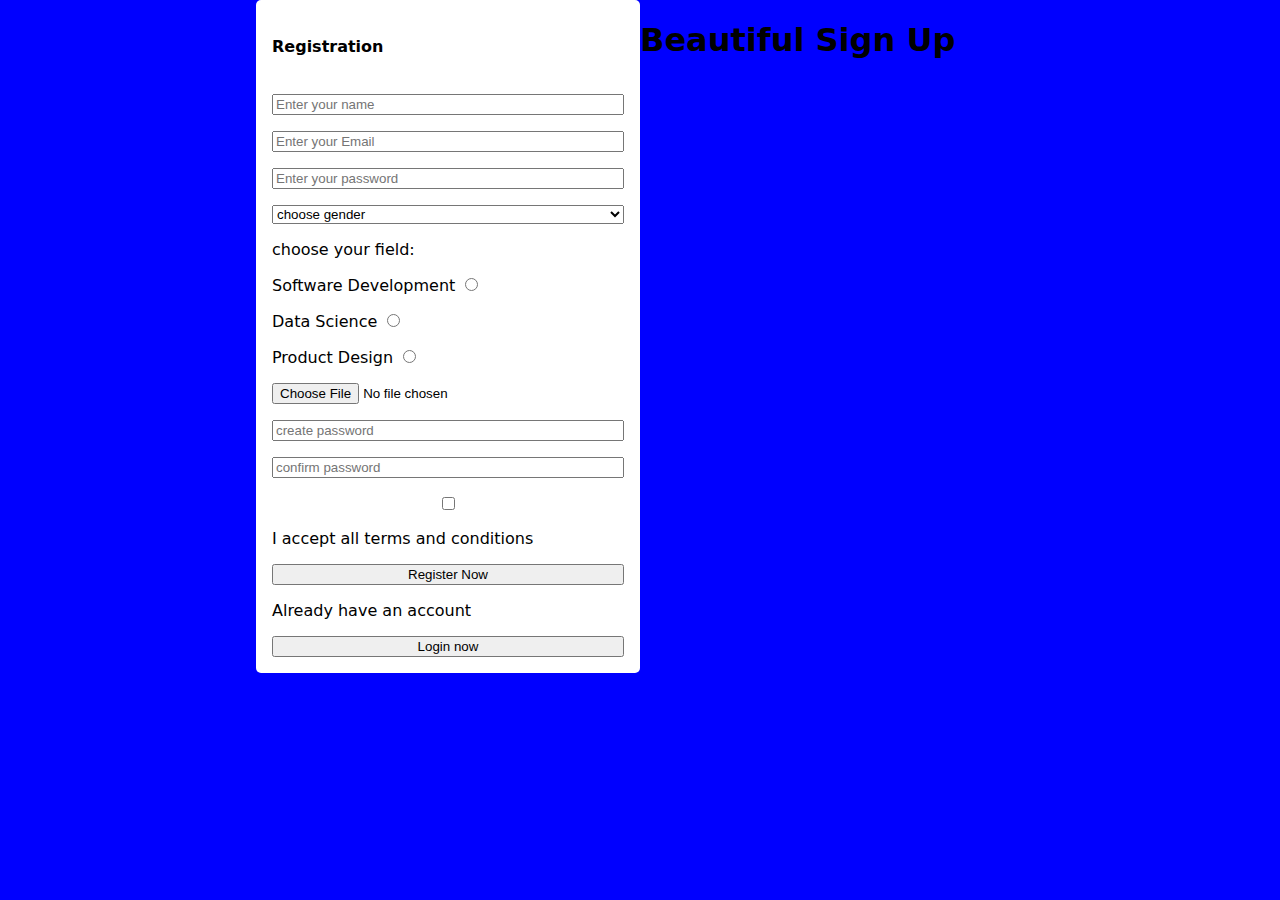
==== form.html @ 76f815cb "uploaded form.html file" ====
<!DOCTYPE html>
<html lang="en">
<head>
    <meta charset="UTF-8">
    <meta name="viewport" content="width=device-width, initial-scale=1.0">
    <link rel="stylesheet" href="style.css">
    <title><Registration-form</title>
</head>
<body>
    <main>
      <form action="">
        <h4>Registration</h4>
        <input type="text" placeholder="Enter your name">
        <input type="email" placeholder="Enter your Email">
        <input type="password" placeholder="Enter your password">
        <select name="" id="">
         <option value="gender">choose gender</option>
         <option value="female">Female</option>
         <option value="male">Male</option>
        </select>
        
        <label for="field">choose your field:</label>
        <div>
            <label for="software">Software Development</label>
            <input type="radio" name="tech" />
        </div>
        <div>
            <label for="data">Data Science</label>
            <input type="radio" name="tech" />
        </div>
        <div>
        <label for="product">Product Design</label> 
        <input type="radio" name="tech" />
        </div>
        <input type="file"/>   
        <input type="password" placeholder="create password" /> 
        <input type="password" placeholder="confirm password" /> 

<input type="checkbox" />
<label for="terms">I accept all terms and conditions</label>
<input type="submit" value="Register Now" />  
<span>Already have an account</span>
<input type="submit" value="Login now" />
      </form>  
      <div>
        <h1>Beautiful Sign Up</h1>
      </div>
    </main>
</body>
</html>
---- style.css ----
html,
body{
padding: 0;
margin: 0;
background-color: blue;
font-family: system-ui, -apple-system, BlinkMacSystemFont, 'Segoe UI', Roboto, Oxygen,
 Ubuntu, Cantarell, 'Open Sans', 'Helvetica Neue', sans-serif;
 height: 100vh;
 width: 100dvw;
}
*{
 box-sizing: border-box;   
}
main {
    display: grid;
    grid-template-columns:  1fr 1fr;
    margin: auto;
    width: 60%;
    height: 60%;
}
form{
background-color:white ;
padding: 1rem;
border-radius: 5px;
display: flex;
flex-direction: column;
gap: 1rem;
}
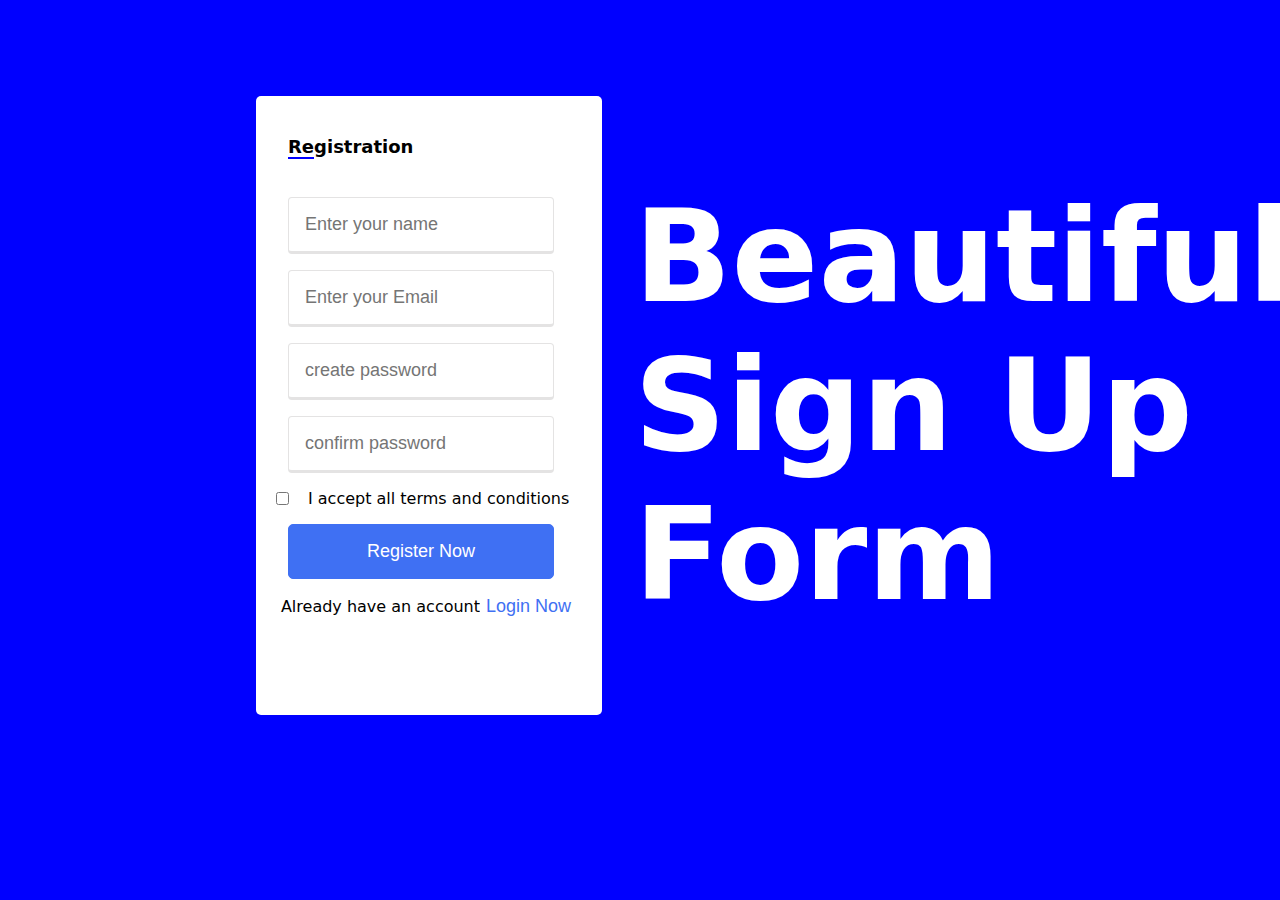
==== commit 5e9d6966: "style registrtion form" ====
--- a/form.html
+++ b/form.html
@@ -9,41 +9,23 @@
 <body>
     <main>
       <form action="">
-        <h4>Registration</h4>
-        <input type="text" placeholder="Enter your name">
-        <input type="email" placeholder="Enter your Email">
-        <input type="password" placeholder="Enter your password">
-        <select name="" id="">
-         <option value="gender">choose gender</option>
-         <option value="female">Female</option>
-         <option value="male">Male</option>
-        </select>
-        
-        <label for="field">choose your field:</label>
-        <div>
-            <label for="software">Software Development</label>
-            <input type="radio" name="tech" />
-        </div>
-        <div>
-            <label for="data">Data Science</label>
-            <input type="radio" name="tech" />
-        </div>
-        <div>
-        <label for="product">Product Design</label> 
-        <input type="radio" name="tech" />
-        </div>
-        <input type="file"/>   
-        <input type="password" placeholder="create password" /> 
-        <input type="password" placeholder="confirm password" /> 
-
+        <h4><span class="underline">Re</span>gistration</h4>
+        <input class="input" type="text" placeholder="Enter your name">
+        <input class="input" type="email" placeholder="Enter your Email">
+        <input class="input" type="password" placeholder="create password" /> 
+        <input class="input" type="password" placeholder="confirm password" /> 
+<div class="terms">
 <input type="checkbox" />
 <label for="terms">I accept all terms and conditions</label>
-<input type="submit" value="Register Now" />  
+</div>
+<button type="submit"  class="register">Register Now </button>
+<div class="account">  
 <span>Already have an account</span>
-<input type="submit" value="Login now" />
+<button class="login" type="submit" >Login Now</button>
+</div>
       </form>  
-      <div>
-        <h1>Beautiful Sign Up</h1>
+      <div class="signup">
+        <h1>Beautiful <br/> Sign Up <br/> Form</h1>
       </div>
     </main>
 </body>
--- a/style.css
+++ b/style.css
@@ -11,12 +11,17 @@
 *{
  box-sizing: border-box;   
 }
+body{
+    padding-top: 3rem;
+}
 main {
     display: grid;
     grid-template-columns:  1fr 1fr;
+    gap: 2rem;
     margin: auto;
     width: 60%;
     height: 60%;
+    margin-top: 3rem;
 }
 form{
 background-color:white ;
@@ -26,5 +31,54 @@
 flex-direction: column;
 gap: 1rem;
 }
-
-
+h4{
+    margin-left: 1rem;
+    font-size: large;
+}
+.underline{
+border-bottom:2px solid blue ;
+font-size: large;
+}
+.input{
+    padding:1rem;
+    margin-left: 1rem;
+    margin-right: 2rem;
+    font-size: large;
+color: #e5e5e5;
+  border:1px solid #dddcdccc;
+  border-radius: 4px;
+  border-bottom-width: 3px;
+}
+.terms{
+    display: flex;
+    gap: 1rem;
+}
+.register{
+    padding: 1rem;
+    background-color: #3f70f3;
+border: 1px solid #3f70f3;
+color: white;
+font-size: large;
+margin-left:1rem ;
+margin-right:2rem ;
+border-radius: 5px;
+}
+.login{
+border: 0;
+background-color:white ;
+color: #3f70f3;
+font-size: large;
+}
+.account{
+    display: flex;
+    justify-content: center;
+    align-items: center;
+}
+.signup{
+    display: flex;
+    justify-content: center;
+    align-items: center;
+    color: white;
+    font-size: 4rem;
+    font-weight: 800;
+}
